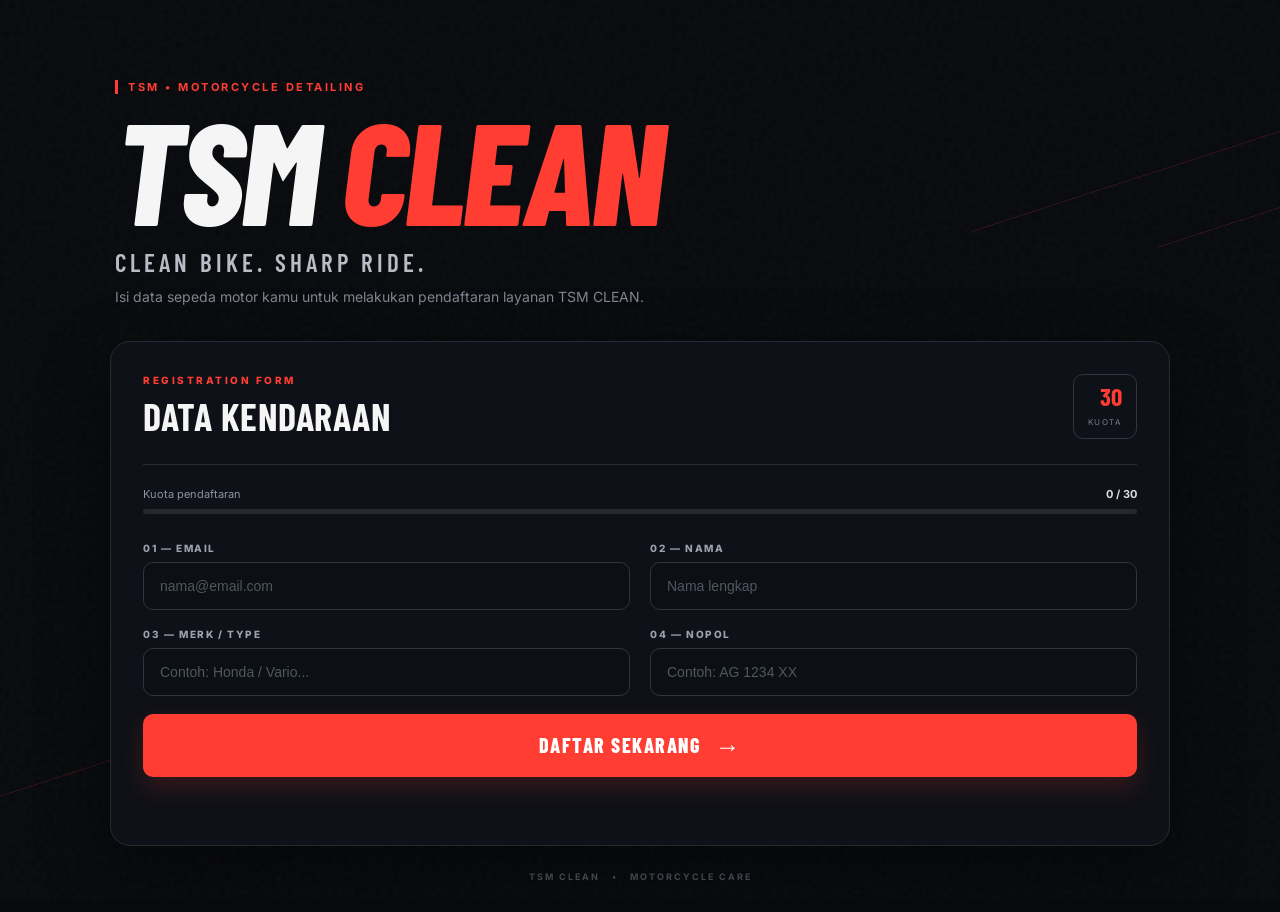
==== index.html @ 760ddf46 "Update label for motorcycle brand input field" ====
<!DOCTYPE html>
<html lang="id">
<head>
  <meta charset="UTF-8">
  <meta name="viewport" content="width=device-width, initial-scale=1.0">
  <title>TSM CLEAN — Pendaftaran</title>
  <link rel="preconnect" href="https://fonts.googleapis.com">
  <link rel="preconnect" href="https://fonts.gstatic.com" crossorigin>
  <link href="https://fonts.googleapis.com/css2?family=Barlow+Condensed:wght@500;600;700;800&family=Inter:wght@400;500;600;700&display=swap" rel="stylesheet">
  <link rel="stylesheet" href="style.css">
</head>
<body>
  <div class="noise"></div>
  <div class="speed-line line-1"></div>
  <div class="speed-line line-2"></div>
  <div class="speed-line line-3"></div>

  <main class="page">
    <section class="hero">
      <div class="badge">TSM • MOTORCYCLE DETAILING</div>
      <h1>TSM <span>CLEAN</span></h1>
      <p class="tagline">Clean bike. Sharp ride.</p>
      <p class="intro">Isi data sepeda motor kamu untuk melakukan pendaftaran layanan TSM CLEAN.</p>
    </section>

    <section class="card">
      <div class="card-top">
        <div>
          <p class="eyebrow">REGISTRATION FORM</p>
          <h2>Data Kendaraan</h2>
        </div>
        <div class="quota">
          <strong id="quotaText">30</strong>
          <span>KUOTA</span>
        </div>
      </div>

      <div class="progress-wrap">
        <div class="progress-label">
          <span>Kuota pendaftaran</span>
          <strong id="progressText">0 / 30</strong>
        </div>
        <div class="progress"><div id="progressBar"></div></div>
      </div>

      <form id="registrationForm">
        <label>
          <span>01 — EMAIL</span>
          <input type="email" id="email" name="email" placeholder="nama@email.com" required>
        </label>

        <label>
          <span>02 — NAMA</span>
          <input type="text" id="nama" name="nama" placeholder="Nama lengkap" required>
        </label>

        <label>
          <span>03 — MERK / TYPE</span>
          <input type="text" id="merk" name="merk" placeholder="Contoh: Honda / Vario..." required>
        </label>

        <label>
          <span>04 — NOPOL</span>
          <input type="text" id="nopol" name="nopol" placeholder="Contoh: AG 1234 XX" required>
        </label>

        <button type="submit" id="submitBtn">
          <span id="btnText">DAFTAR SEKARANG</span>
          <span class="arrow">→</span>
        </button>

        <p class="status" id="status"></p>
      </form>

      <div class="success" id="successBox">
        <div class="check">✓</div>
        <p class="eyebrow">REGISTRATION SUCCESS</p>
        <h2>Pendaftaran Berhasil!</h2>
        <p id="successMessage">Data kamu sudah tercatat.</p>
      </div>

      <div class="closed" id="closedBox">
        <div class="closed-icon">×</div>
        <p class="eyebrow">REGISTRATION CLOSED</p>
        <h2>Kuota Penuh</h2>
        <p>Maaf, kuota TSM CLEAN sebanyak 30 pendaftar telah terpenuhi.</p>
      </div>
    </section>

    <footer>
      <span>TSM CLEAN</span>
      <span>•</span>
      <span>MOTORCYCLE CARE</span>
    </footer>
  </main>

  <script src="script.js"></script>
</body>
</html>
---- style.css ----
*{box-sizing:border-box}html{scroll-behavior:smooth}body{margin:0;min-height:100vh;background:#080a0d;color:#f5f5f5;font-family:Inter,Arial,sans-serif;overflow-x:hidden}.noise{position:fixed;inset:0;opacity:.035;pointer-events:none;background-image:url("data:image/svg+xml,%3Csvg viewBox='0 0 180 180' xmlns='http://www.w3.org/2000/svg'%3E%3Cfilter id='n'%3E%3CfeTurbulence type='fractalNoise' baseFrequency='.9' numOctaves='3' stitchTiles='stitch'/%3E%3C/filter%3E%3Crect width='100%25' height='100%25' filter='url(%23n)'/%3E%3C/svg%3E")}.page{width:min(1060px,92%);margin:auto;padding:65px 0 30px;position:relative}.hero{padding:10px 5px 32px;animation:rise .8s ease both}.badge{display:inline-block;font-size:11px;letter-spacing:2.5px;font-weight:700;color:#ff3d32;border-left:3px solid #ff3d32;padding-left:10px;margin-bottom:18px}.hero h1{font-family:"Barlow Condensed",sans-serif;font-size:clamp(68px,12vw,145px);line-height:.78;margin:0;font-weight:800;letter-spacing:-3px;font-style:italic}.hero h1 span{color:#ff3d32}.tagline{font-family:"Barlow Condensed";font-size:25px;text-transform:uppercase;letter-spacing:4px;color:#b8bdc5;margin:22px 0 8px;font-weight:600}.intro{max-width:590px;color:#7f8791;line-height:1.7;margin:0;font-size:14px}.card{background:rgba(16,19,24,.92);border:1px solid #262b32;border-radius:20px;padding:32px;box-shadow:0 25px 70px rgba(0,0,0,.45);backdrop-filter:blur(12px);animation:rise .9s .1s ease both}.card-top{display:flex;justify-content:space-between;align-items:flex-start;border-bottom:1px solid #292e35;padding-bottom:25px}.eyebrow{font-size:10px;letter-spacing:2.5px;color:#ff3d32;font-weight:800;margin:0 0 7px}.card h2{font-family:"Barlow Condensed";font-size:38px;text-transform:uppercase;margin:0;letter-spacing:.5px}.quota{text-align:right;border:1px solid #30363e;padding:9px 14px;border-radius:10px}.quota strong{display:block;font-family:"Barlow Condensed";font-size:25px;color:#ff3d32;line-height:1}.quota span{font-size:8px;letter-spacing:1.5px;color:#737b85}.progress-wrap{padding:22px 0 8px}.progress-label{display:flex;justify-content:space-between;font-size:11px;color:#8c949e;margin-bottom:8px}.progress-label strong{color:#ddd}.progress{height:5px;background:#242930;border-radius:99px;overflow:hidden}.progress div{height:100%;width:0;background:#ff3d32;border-radius:99px;transition:width .5s ease}form{display:grid;grid-template-columns:1fr 1fr;gap:18px 20px;margin-top:20px}label{display:block}label span{display:block;font-size:10px;letter-spacing:1.6px;font-weight:800;color:#9ba2ab;margin:0 0 8px}input{width:100%;border:1px solid #30363e;background:#0c0f13;color:#fff;border-radius:10px;padding:15px 16px;outline:none;font-size:14px;transition:.25s}input::placeholder{color:#4f5761}input:focus{border-color:#ff3d32;box-shadow:0 0 0 3px rgba(255,61,50,.1)}button{grid-column:1/-1;border:0;border-radius:10px;background:#ff3d32;color:#fff;padding:16px 20px;font-family:"Barlow Condensed";font-size:20px;font-weight:800;letter-spacing:1.5px;cursor:pointer;display:flex;justify-content:center;align-items:center;gap:15px;transition:.25s;box-shadow:0 10px 25px rgba(255,61,50,.18)}button:hover{transform:translateY(-2px);background:#ff5047}button:disabled{opacity:.55;cursor:not-allowed;transform:none}.arrow{font-size:25px}.status{grid-column:1/-1;text-align:center;min-height:18px;color:#ff8178;font-size:12px;margin:0}.success,.closed{display:none;text-align:center;padding:45px 15px 25px}.check,.closed-icon{width:62px;height:62px;border-radius:50%;display:grid;place-items:center;margin:0 auto 18px;background:#ff3d32;font-size:31px;font-weight:800}.closed-icon{font-size:38px;background:#2b3037;color:#ff3d32}.success h2,.closed h2{font-size:42px}.success p:last-child,.closed p:last-child{color:#8c949e;line-height:1.7;font-size:13px;max-width:450px;margin:auto}footer{display:flex;gap:12px;justify-content:center;color:#505760;font-size:9px;letter-spacing:2px;font-weight:700;padding-top:25px}.speed-line{position:fixed;height:1px;background:#ff3d32;opacity:.15;transform:rotate(-18deg);right:-10%;width:35%;pointer-events:none}.line-1{top:18%}.line-2{top:23%;width:20%}.line-3{bottom:14%;left:-12%}.closed-state form{display:none}.closed-state .closed{display:block}@keyframes rise{from{opacity:0;transform:translateY(20px)}to{opacity:1;transform:none}}@media(max-width:650px){.page{padding-top:38px}.card{padding:22px;border-radius:15px}form{grid-template-columns:1fr}.card-top{align-items:center}.hero h1{letter-spacing:-1px}.hero{padding-bottom:25px}.card h2{font-size:31px}button{grid-column:auto}.status{grid-column:auto}.quota{padding:8px 10px}.intro{font-size:13px}}
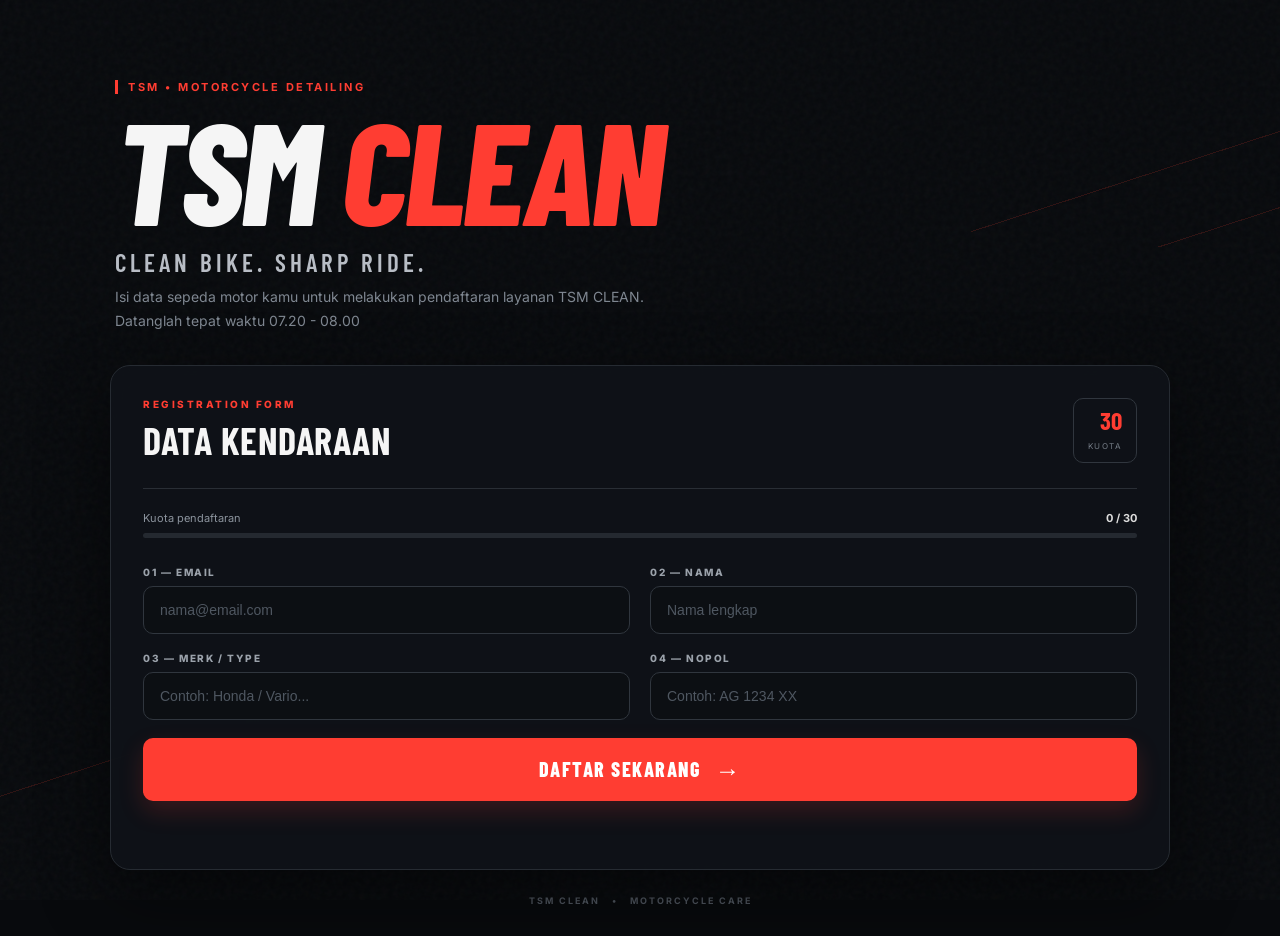
==== commit c10a0560: "Update intro paragraph with additional information" ====
--- a/index.html
+++ b/index.html
@@ -20,7 +20,8 @@
       <div class="badge">TSM • MOTORCYCLE DETAILING</div>
       <h1>TSM <span>CLEAN</span></h1>
       <p class="tagline">Clean bike. Sharp ride.</p>
-      <p class="intro">Isi data sepeda motor kamu untuk melakukan pendaftaran layanan TSM CLEAN.</p>
+      <p class="intro">Isi data sepeda motor kamu untuk melakukan pendaftaran layanan TSM CLEAN.
+      Datanglah tepat waktu 07.20 - 08.00</p>
     </section>
 
     <section class="card">
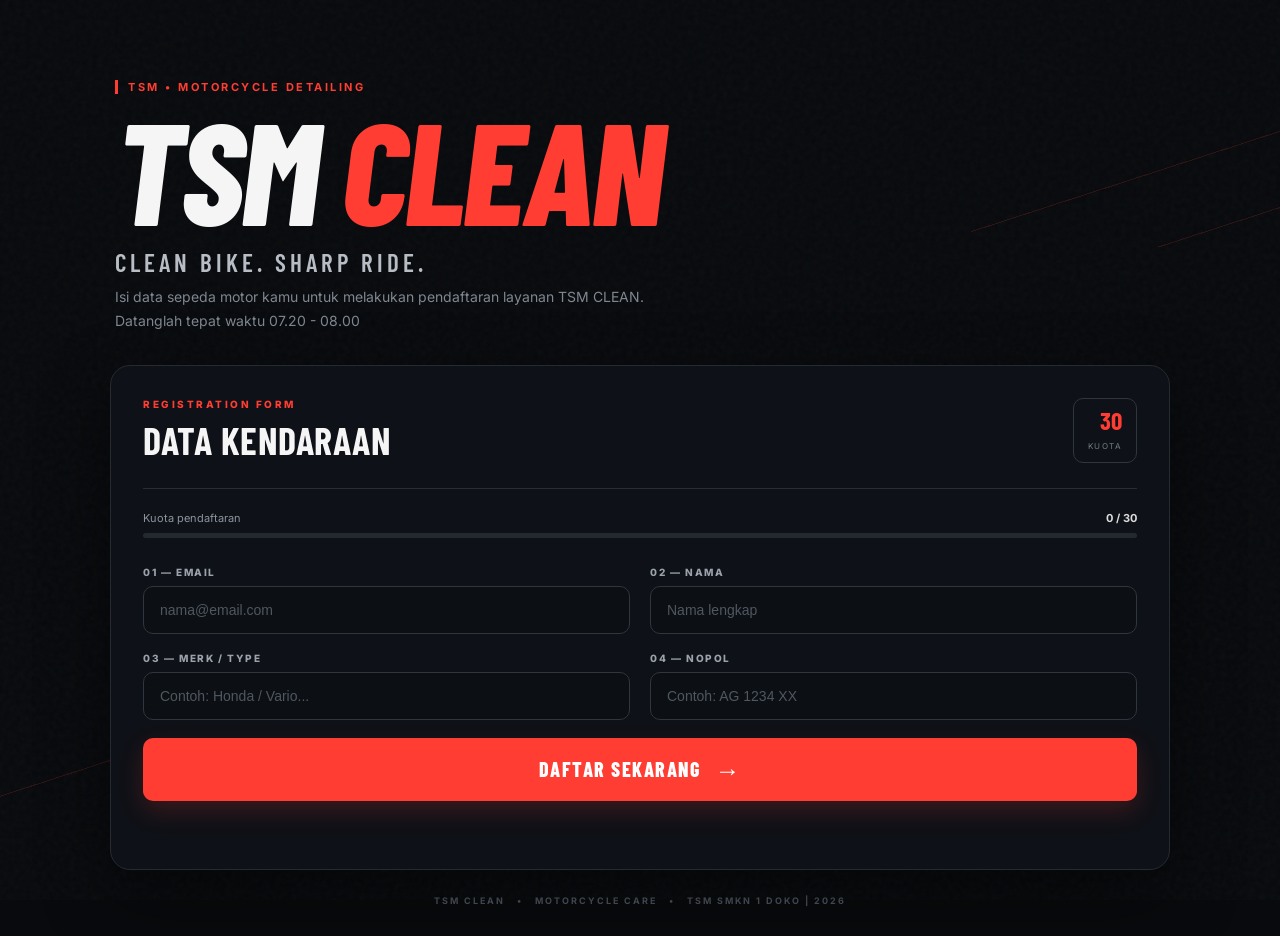
==== commit 2919d08c: "Add additional footer information" ====
--- a/index.html
+++ b/index.html
@@ -92,6 +92,8 @@
       <span>TSM CLEAN</span>
       <span>•</span>
       <span>MOTORCYCLE CARE</span>
+      <span>•</span>
+      <span>TSM SMKN 1 DOKO | 2026</span>
     </footer>
   </main>
 
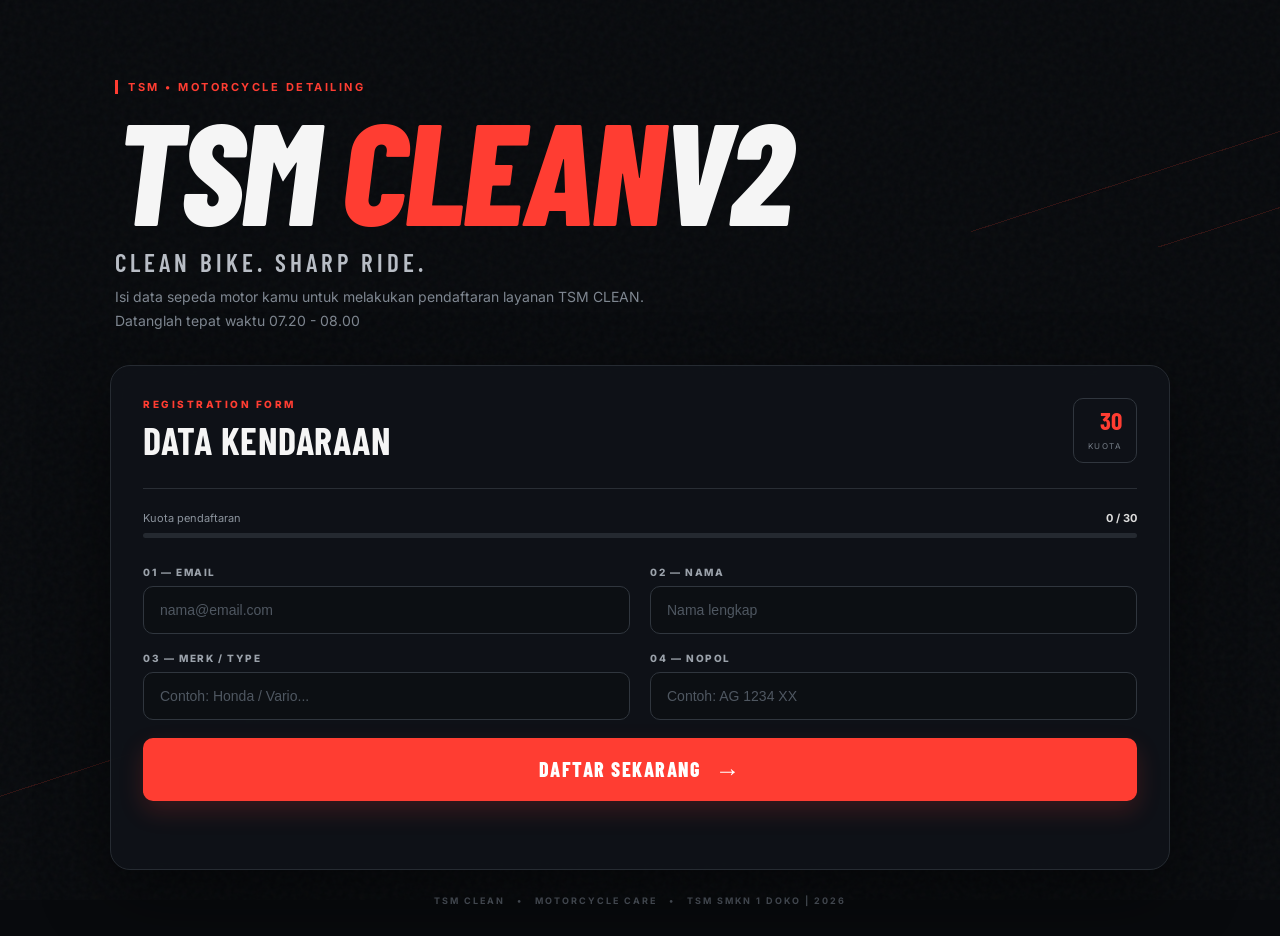
==== commit f49d248f: "Update index.html" ====
--- a/index.html
+++ b/index.html
@@ -18,7 +18,7 @@
   <main class="page">
     <section class="hero">
       <div class="badge">TSM • MOTORCYCLE DETAILING</div>
-      <h1>TSM <span>CLEAN</span></h1>
+      <h1>TSM <span>CLEAN</span>V2</h1>
       <p class="tagline">Clean bike. Sharp ride.</p>
       <p class="intro">Isi data sepeda motor kamu untuk melakukan pendaftaran layanan TSM CLEAN.
       Datanglah tepat waktu 07.20 - 08.00</p>
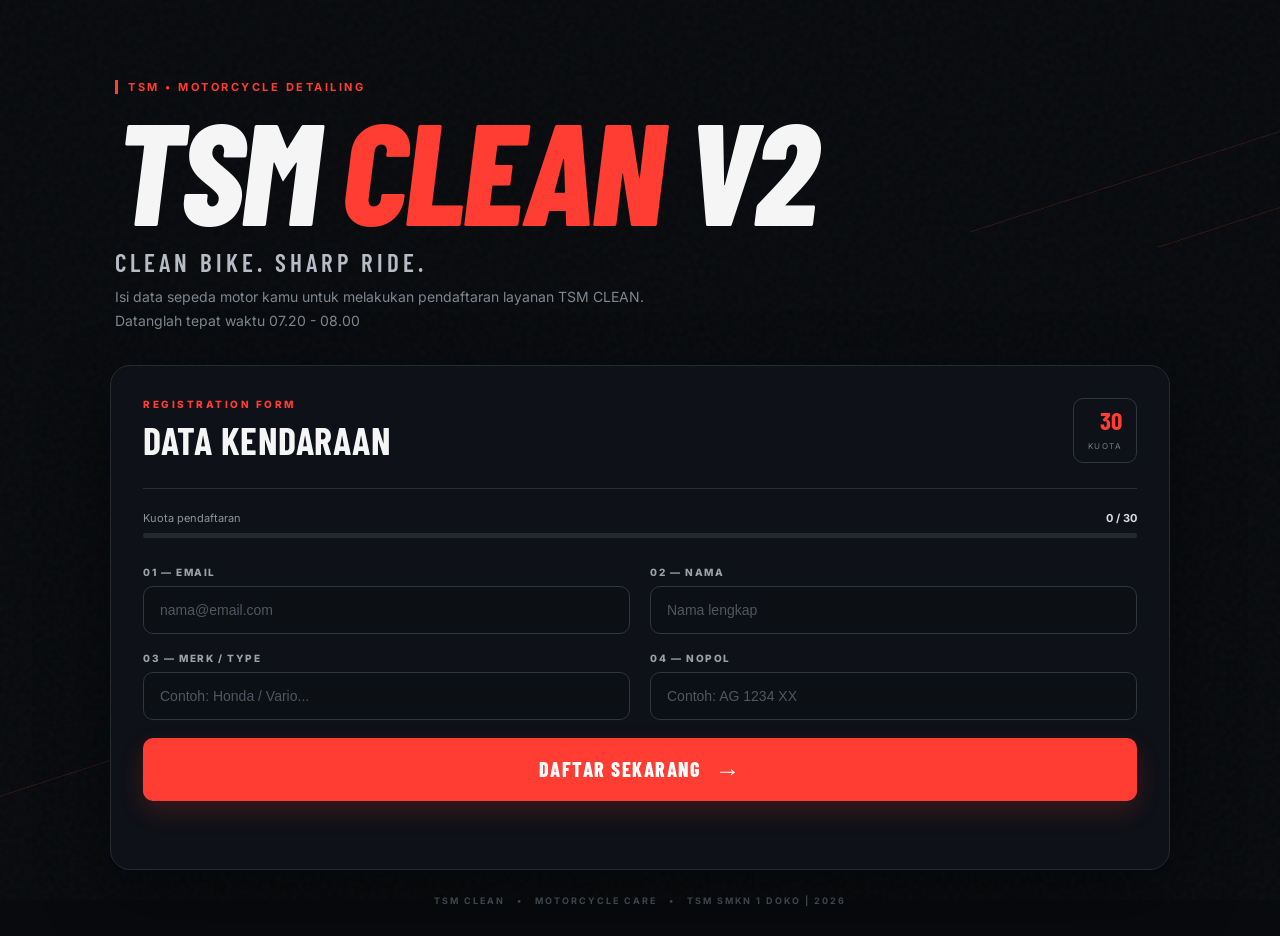
==== commit 61f06b06: "Fix heading spacing in index.html" ====
--- a/index.html
+++ b/index.html
@@ -18,7 +18,7 @@
   <main class="page">
     <section class="hero">
       <div class="badge">TSM • MOTORCYCLE DETAILING</div>
-      <h1>TSM <span>CLEAN</span>V2</h1>
+      <h1>TSM <span>CLEAN</span> V2</h1>
       <p class="tagline">Clean bike. Sharp ride.</p>
       <p class="intro">Isi data sepeda motor kamu untuk melakukan pendaftaran layanan TSM CLEAN.
       Datanglah tepat waktu 07.20 - 08.00</p>
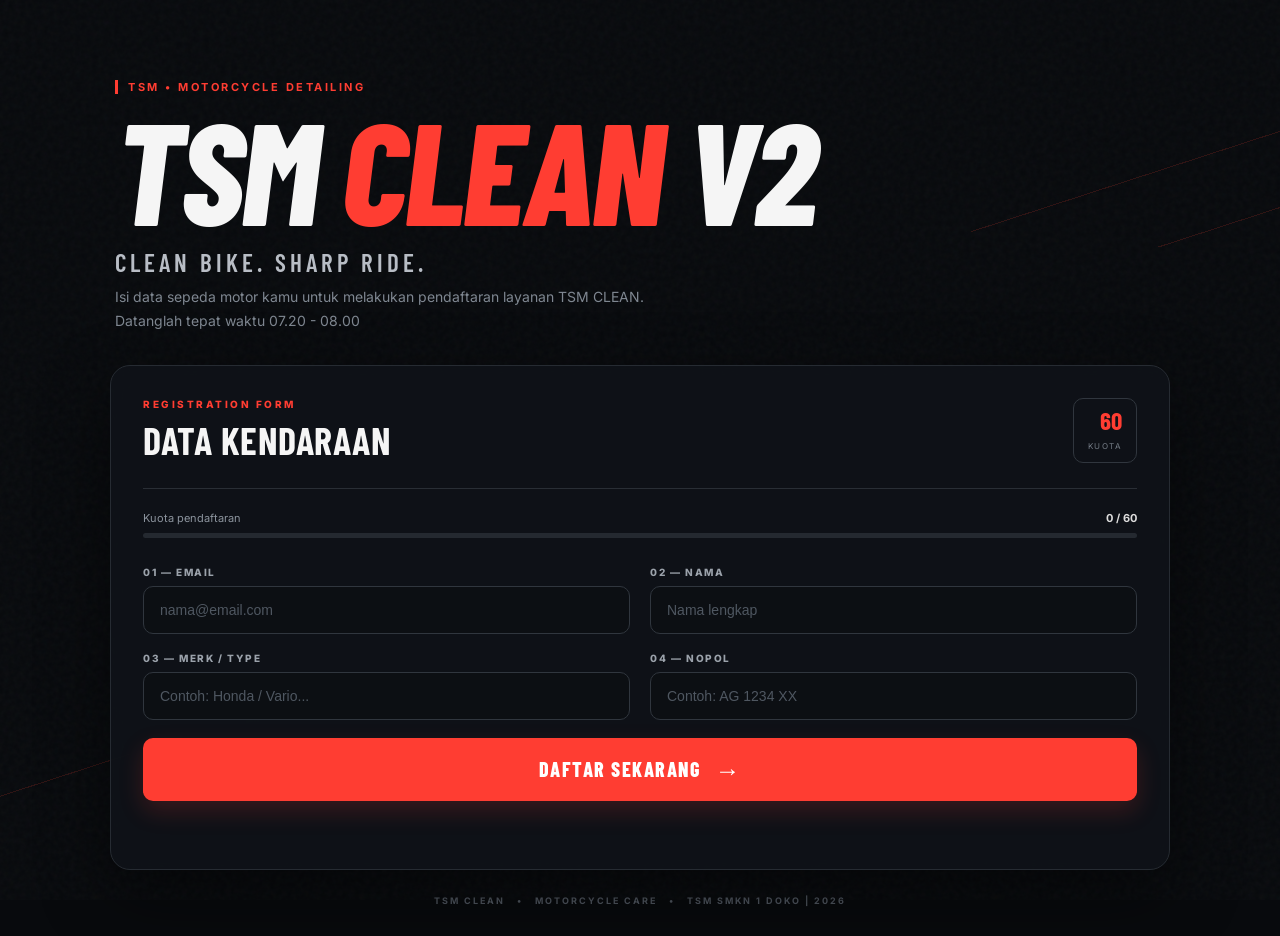
==== commit 8b4d32fe: "Update index.html" ====
--- a/index.html
+++ b/index.html
@@ -31,7 +31,7 @@
           <h2>Data Kendaraan</h2>
         </div>
         <div class="quota">
-          <strong id="quotaText">30</strong>
+          <strong id="quotaText">60</strong>
           <span>KUOTA</span>
         </div>
       </div>
@@ -39,7 +39,7 @@
       <div class="progress-wrap">
         <div class="progress-label">
           <span>Kuota pendaftaran</span>
-          <strong id="progressText">0 / 30</strong>
+          <strong id="progressText">0 / 60</strong>
         </div>
         <div class="progress"><div id="progressBar"></div></div>
       </div>
@@ -84,7 +84,7 @@
         <div class="closed-icon">×</div>
         <p class="eyebrow">REGISTRATION CLOSED</p>
         <h2>Kuota Penuh</h2>
-        <p>Maaf, kuota TSM CLEAN sebanyak 30 pendaftar telah terpenuhi.</p>
+        <p>Maaf, kuota TSM CLEAN sebanyak 60 pendaftar telah terpenuhi.</p>
       </div>
     </section>
 
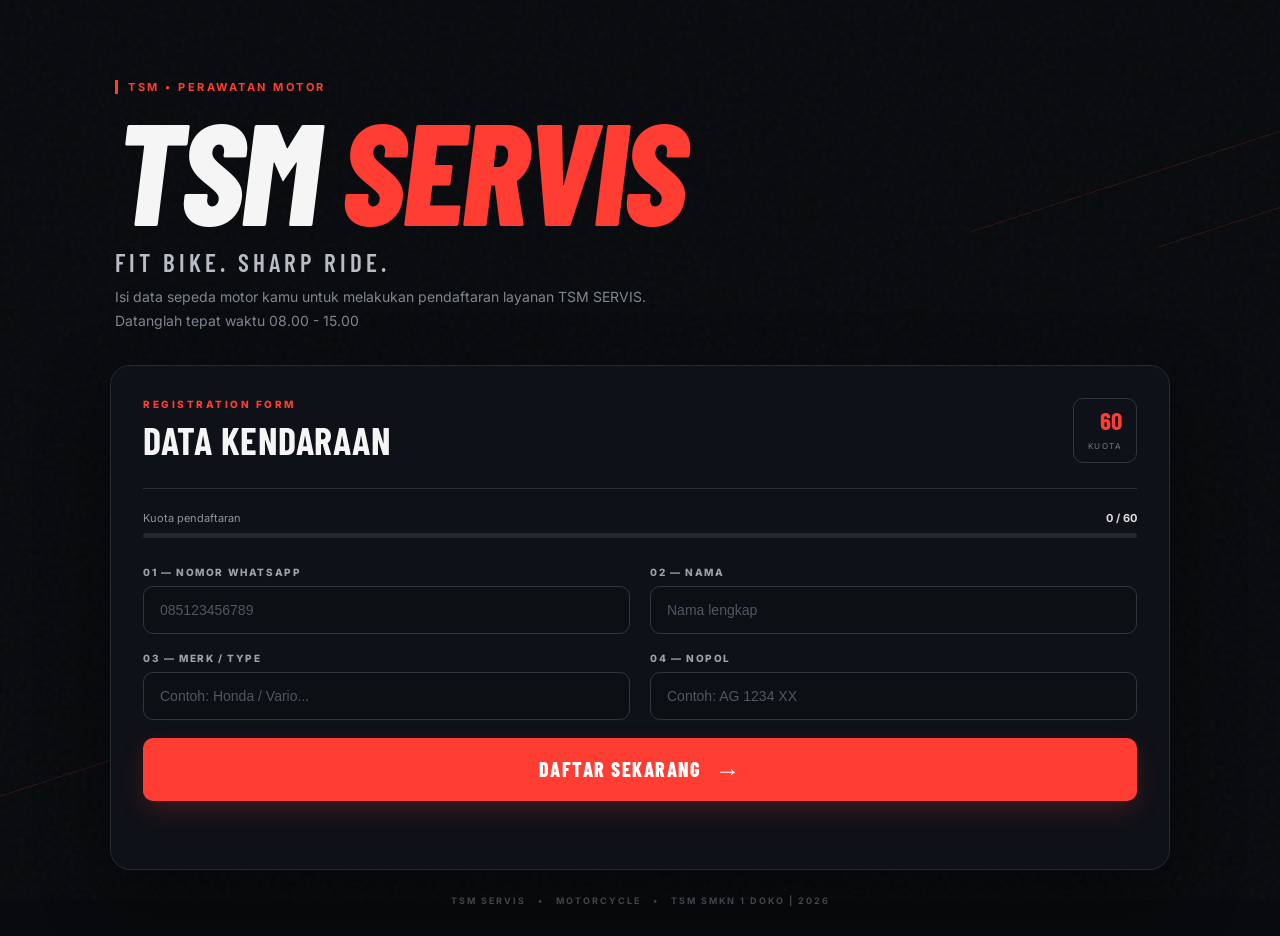
==== commit eb791e95: "Update index.html" ====
--- a/index.html
+++ b/index.html
@@ -3,7 +3,7 @@
 <head>
   <meta charset="UTF-8">
   <meta name="viewport" content="width=device-width, initial-scale=1.0">
-  <title>TSM CLEAN — Pendaftaran</title>
+  <title>TSM SERVIS — Pendaftaran</title>
   <link rel="preconnect" href="https://fonts.googleapis.com">
   <link rel="preconnect" href="https://fonts.gstatic.com" crossorigin>
   <link href="https://fonts.googleapis.com/css2?family=Barlow+Condensed:wght@500;600;700;800&family=Inter:wght@400;500;600;700&display=swap" rel="stylesheet">
@@ -17,11 +17,11 @@
 
   <main class="page">
     <section class="hero">
-      <div class="badge">TSM • MOTORCYCLE DETAILING</div>
-      <h1>TSM <span>CLEAN</span> V2</h1>
-      <p class="tagline">Clean bike. Sharp ride.</p>
-      <p class="intro">Isi data sepeda motor kamu untuk melakukan pendaftaran layanan TSM CLEAN.
-      Datanglah tepat waktu 07.20 - 08.00</p>
+      <div class="badge">TSM • PERAWATAN MOTOR</div>
+      <h1>TSM <span>SERVIS</span></h1>
+      <p class="tagline">FIT bike. Sharp ride.</p>
+      <p class="intro">Isi data sepeda motor kamu untuk melakukan pendaftaran layanan TSM SERVIS.
+      Datanglah tepat waktu 08.00 - 15.00</p>
     </section>
 
     <section class="card">
@@ -46,8 +46,8 @@
 
       <form id="registrationForm">
         <label>
-          <span>01 — EMAIL</span>
-          <input type="email" id="email" name="email" placeholder="nama@email.com" required>
+          <span>01 — NOMOR WHATSAPP</span>
+          <input type="nomor whatsapp" id="nomor whatsapp" name="nomor whatsapp" placeholder="085123456789" required>
         </label>
 
         <label>
@@ -89,9 +89,9 @@
     </section>
 
     <footer>
-      <span>TSM CLEAN</span>
+      <span>TSM SERVIS</span>
       <span>•</span>
-      <span>MOTORCYCLE CARE</span>
+      <span>MOTORCYCLE</span>
       <span>•</span>
       <span>TSM SMKN 1 DOKO | 2026</span>
     </footer>
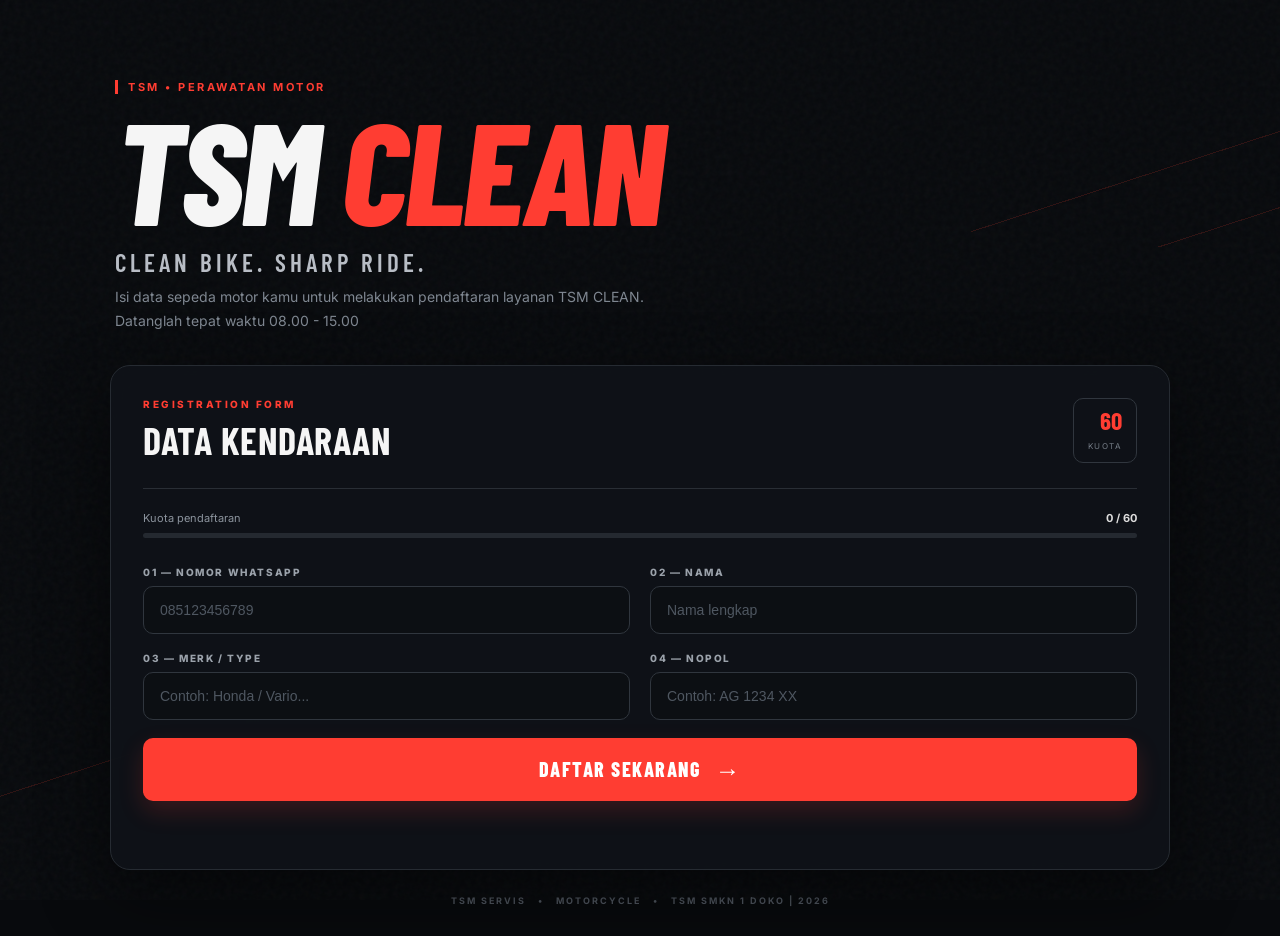
==== commit 62f6e8a6: "Update title and content for TSM CLEAN service" ====
--- a/index.html
+++ b/index.html
@@ -3,7 +3,7 @@
 <head>
   <meta charset="UTF-8">
   <meta name="viewport" content="width=device-width, initial-scale=1.0">
-  <title>TSM SERVIS — Pendaftaran</title>
+  <title>TSM CLEAN — Pendaftaran</title>
   <link rel="preconnect" href="https://fonts.googleapis.com">
   <link rel="preconnect" href="https://fonts.gstatic.com" crossorigin>
   <link href="https://fonts.googleapis.com/css2?family=Barlow+Condensed:wght@500;600;700;800&family=Inter:wght@400;500;600;700&display=swap" rel="stylesheet">
@@ -18,9 +18,9 @@
   <main class="page">
     <section class="hero">
       <div class="badge">TSM • PERAWATAN MOTOR</div>
-      <h1>TSM <span>SERVIS</span></h1>
-      <p class="tagline">FIT bike. Sharp ride.</p>
-      <p class="intro">Isi data sepeda motor kamu untuk melakukan pendaftaran layanan TSM SERVIS.
+      <h1>TSM <span>CLEAN</span></h1>
+      <p class="tagline">Clean bike. Sharp ride.</p>
+      <p class="intro">Isi data sepeda motor kamu untuk melakukan pendaftaran layanan TSM CLEAN.
       Datanglah tepat waktu 08.00 - 15.00</p>
     </section>
 
